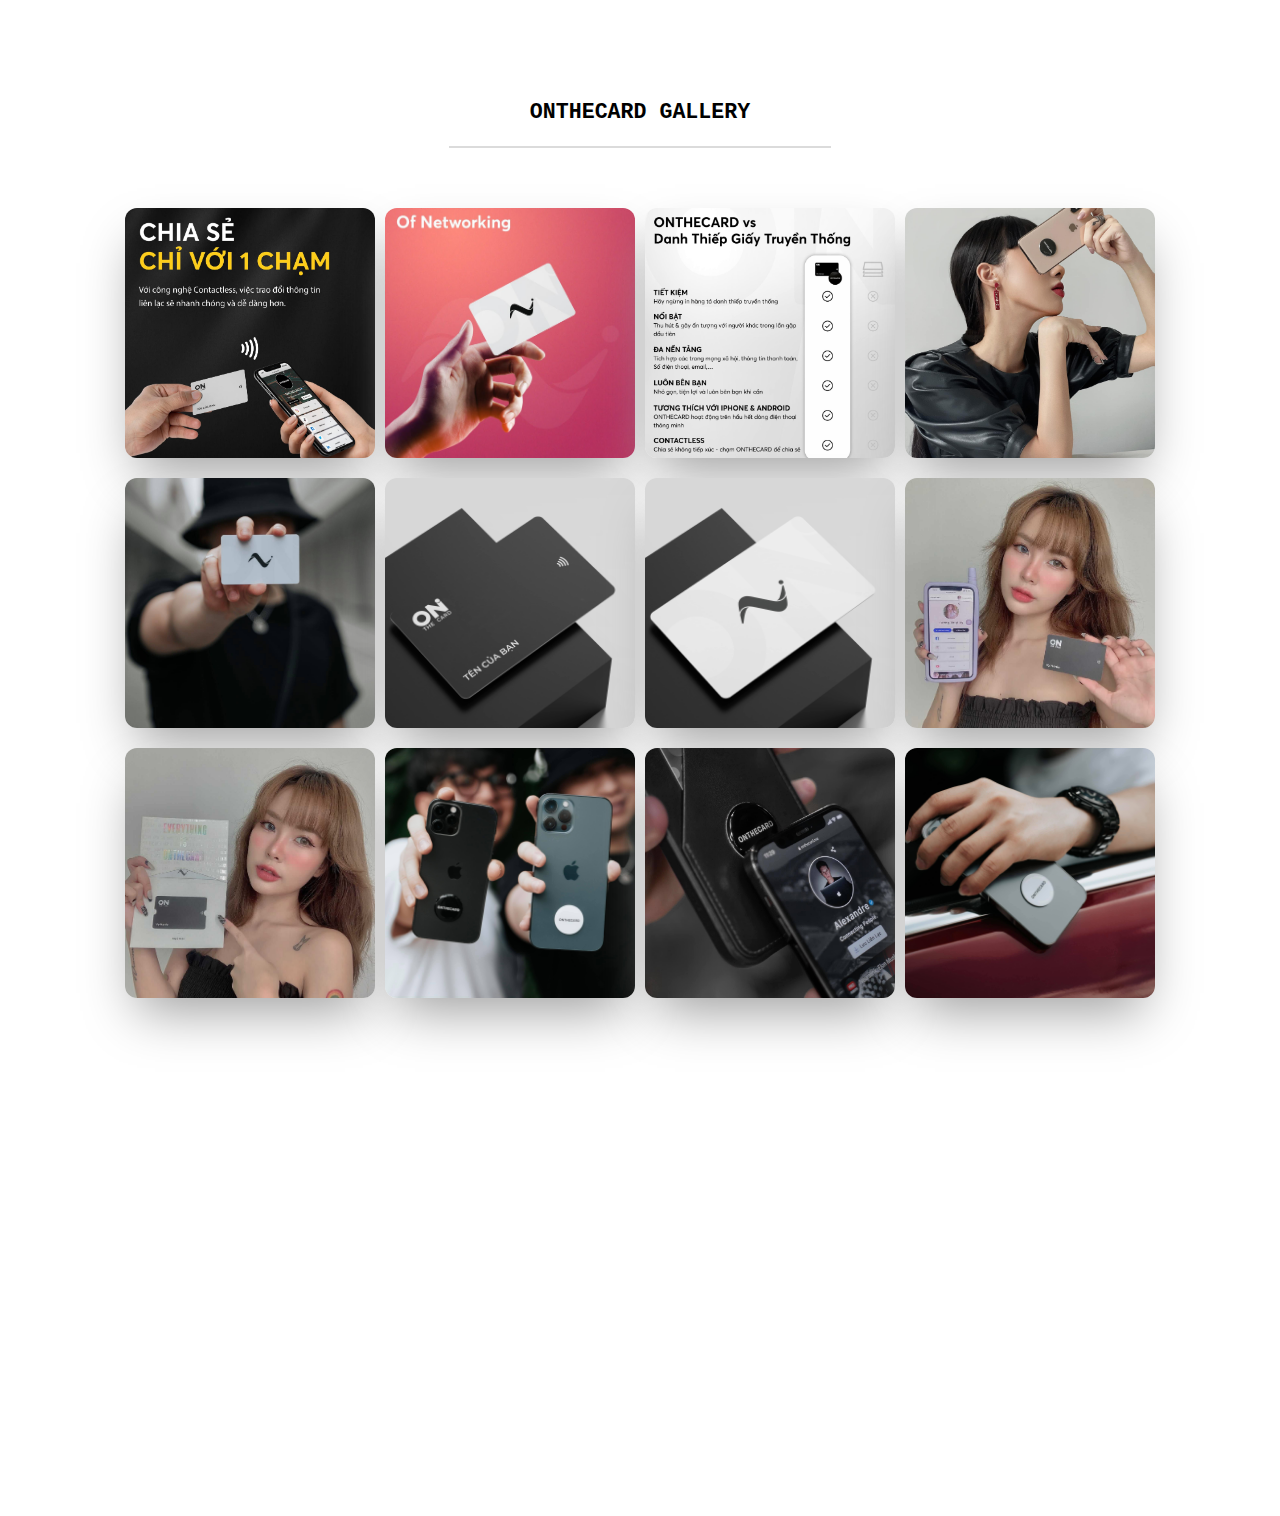
==== Week4/Lecture/index.html @ b9e9202a "gallery" ====
<!DOCTYPE html>
<html lang="en">
  <head>
    <meta charset="UTF-8" />
    <meta name="viewport" content="width=device-width, initial-scale=1.0" />
    <meta http-equiv="X-UA-Compatible" content="ie=edge" />
    <title>Document</title>
    <link rel="stylesheet" href="style.css" />

    <link
      rel="stylesheet"
      href="https://pro.fontawesome.com/releases/v5.10.0/css/all.css"
      integrity="sha384-AYmEC3Yw5cVb3ZcuHtOA93w35dYTsvhLPVnYs9eStHfGJvOvKxVfELGroGkvsg+p"
      crossorigin="anonymous"
    />
  </head>
  <body>
    <div class="container">
      <div class="topSection">
        <h3>
          ONTHECARD GALLERY
          <i class="far fa-images"></i>
        </h3>
        <hr />
      </div>
      <div class="gallerySection">
        <img src="../assets/image2.jpeg" alt="" class="productImg" />
        <img src="../assets/image3.jpeg" alt="" class="productImg" />
        <img src="../assets/image4.jpeg" alt="" class="productImg" />
        <img src="../assets/image5.jpeg" alt="" class="productImg" />
      </div>
      <div class="gallerySection">
        <img src="../assets/image6.jpeg" alt="" class="productImg" />
        <img src="../assets/image7.jpeg" alt="" class="productImg" />
        <img src="../assets/image8.jpeg" alt="" class="productImg" />
        <img src="../assets/image9.jpeg" alt="" class="productImg" />
      </div>
      <div class="gallerySection">
        <img src="../assets/image10.jpeg" alt="" class="productImg" />
        <img src="../assets/image11.jpeg" alt="" class="productImg" />
        <img src="../assets/image12.jpeg" alt="" class="productImg" />
        <img src="../assets/image13.jpeg" alt="" class="productImg" />
      </div>
    </div>
  </body>
</html>
---- Week4/Lecture/style.css ----
.container {
  position: relative;
  padding-bottom: 500px;
}

.topSection {
  position: relative;
  width: 60%;
  margin: 100px auto;
  margin-bottom: 50px;
  text-align: center;
}

.topSection h3 {
  font-family: "Lucida Console", "Courier New", monospace;
  font-size: 1.35rem;
}

.topSection hr {
  width: 50%;
  border: 1px solid rgb(219, 219, 219);
}

.gallerySection {
  position: relative;
}

.gallerySection {
  position: relative;
  display: flex;
  justify-content: center;
}

.productImg {
  position: relative;
  width: 250px;
  height: 250px;
  border-radius: 12px;
  margin: 10px 5px;

  object-fit: cover;
  cursor: pointer;

  box-shadow: rgb(158, 158, 158) 0px 25px 50px -12px;
}

.productImg:hover {
  opacity: 0.5;
}
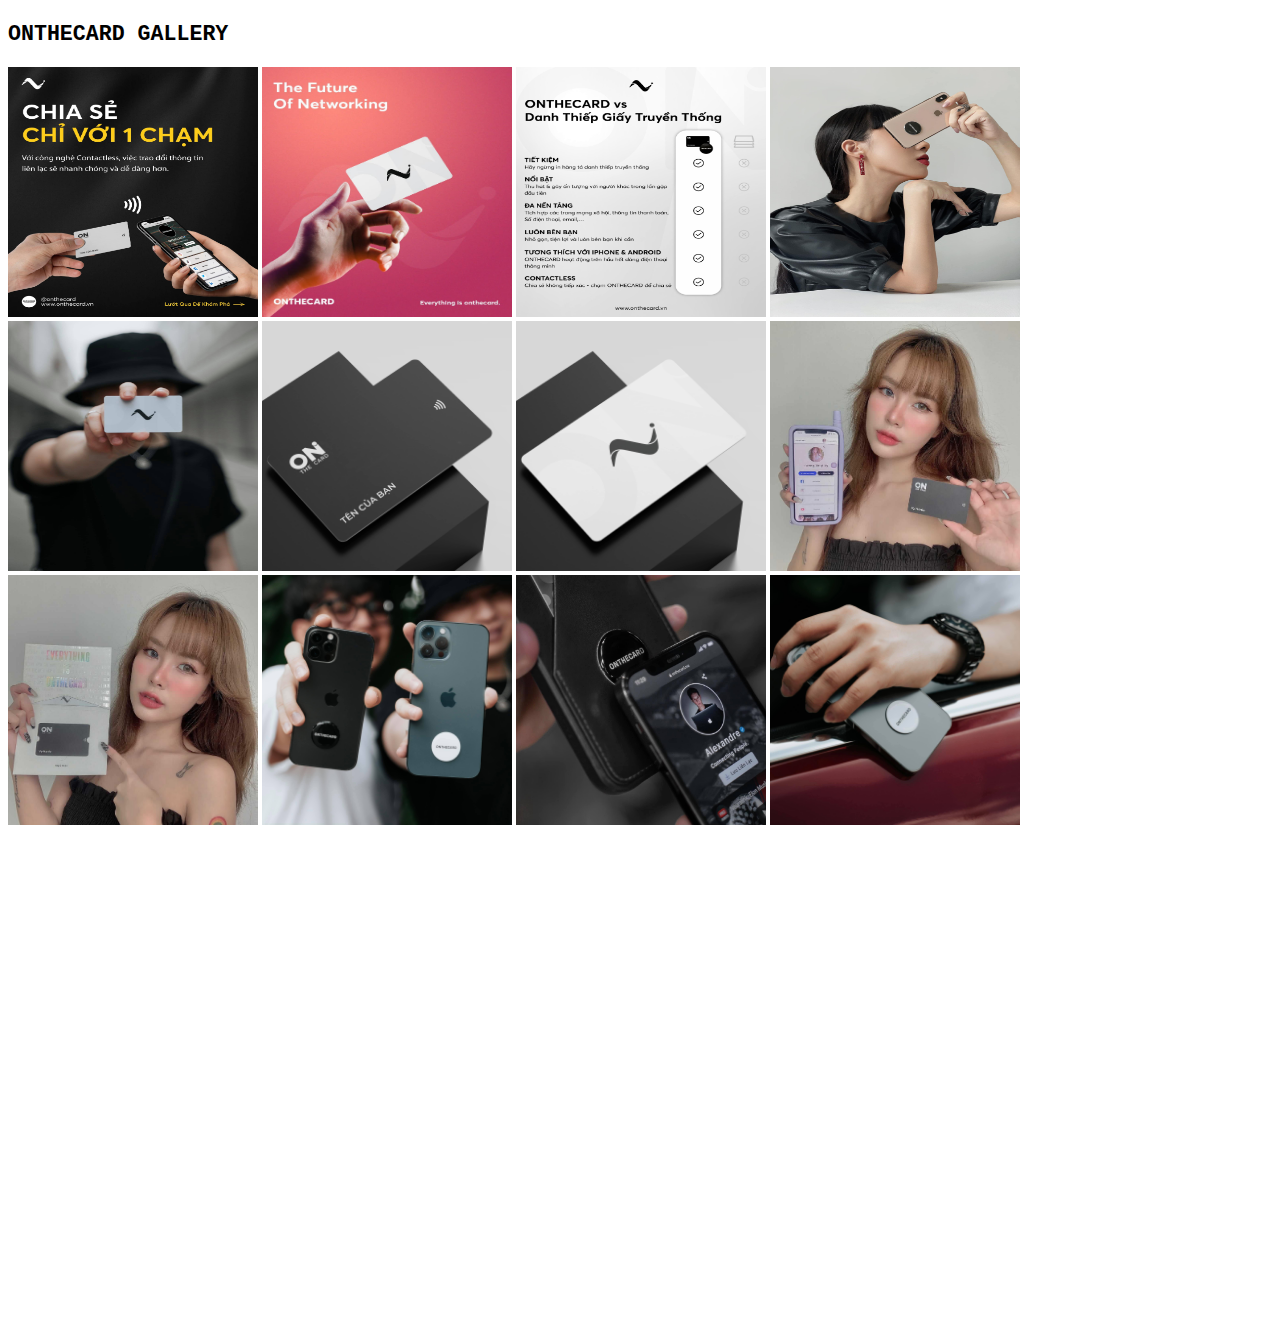
==== commit 24e73e02: "template" ====
--- a/Week4/Lecture/index.html
+++ b/Week4/Lecture/index.html
@@ -17,11 +17,7 @@
   <body>
     <div class="container">
       <div class="topSection">
-        <h3>
-          ONTHECARD GALLERY
-          <i class="far fa-images"></i>
-        </h3>
-        <hr />
+        <h3>ONTHECARD GALLERY</h3>
       </div>
       <div class="gallerySection">
         <img src="../assets/image2.jpeg" alt="" class="productImg" />
--- a/Week4/Lecture/style.css
+++ b/Week4/Lecture/style.css
@@ -5,10 +5,6 @@
 
 .topSection {
   position: relative;
-  width: 60%;
-  margin: 100px auto;
-  margin-bottom: 50px;
-  text-align: center;
 }
 
 .topSection h3 {
@@ -17,33 +13,17 @@
 }
 
 .topSection hr {
-  width: 50%;
-  border: 1px solid rgb(219, 219, 219);
 }
 
 .gallerySection {
   position: relative;
 }
 
-.gallerySection {
-  position: relative;
-  display: flex;
-  justify-content: center;
-}
-
 .productImg {
   position: relative;
   width: 250px;
   height: 250px;
-  border-radius: 12px;
-  margin: 10px 5px;
-
-  object-fit: cover;
-  cursor: pointer;
-
-  box-shadow: rgb(158, 158, 158) 0px 25px 50px -12px;
 }
 
 .productImg:hover {
-  opacity: 0.5;
 }
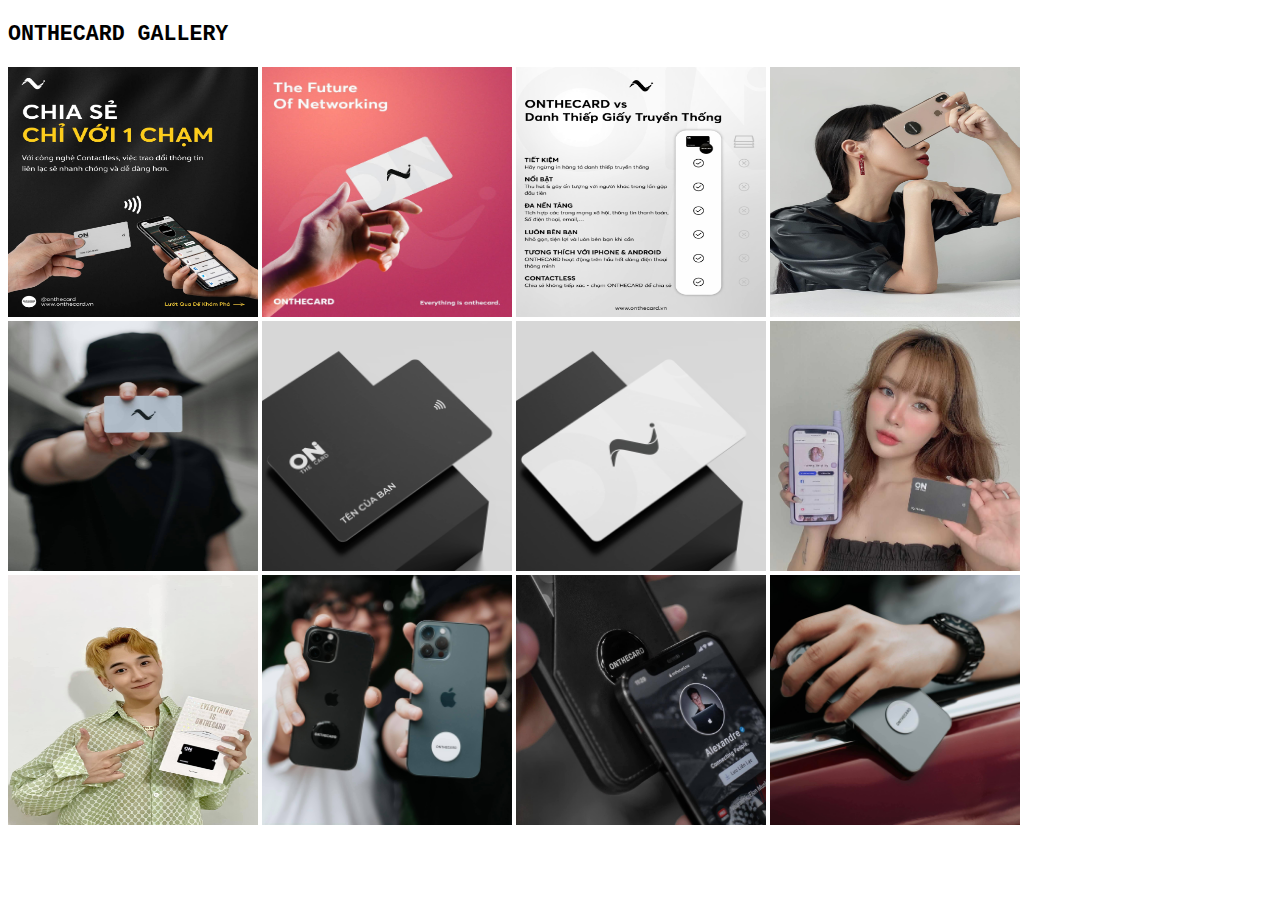
==== commit 4eb44b3c: "template" ====
--- a/Week4/Lecture/index.html
+++ b/Week4/Lecture/index.html
@@ -32,7 +32,7 @@
         <img src="../assets/image9.jpeg" alt="" class="productImg" />
       </div>
       <div class="gallerySection">
-        <img src="../assets/image10.jpeg" alt="" class="productImg" />
+        <img src="../assets/image15.jpeg" alt="" class="productImg" />
         <img src="../assets/image11.jpeg" alt="" class="productImg" />
         <img src="../assets/image12.jpeg" alt="" class="productImg" />
         <img src="../assets/image13.jpeg" alt="" class="productImg" />
--- a/Week4/Lecture/style.css
+++ b/Week4/Lecture/style.css
@@ -1,6 +1,5 @@
 .container {
   position: relative;
-  padding-bottom: 500px;
 }
 
 .topSection {
@@ -19,6 +18,10 @@
   position: relative;
 }
 
+.gallerySection {
+  position: relative;
+}
+
 .productImg {
   position: relative;
   width: 250px;
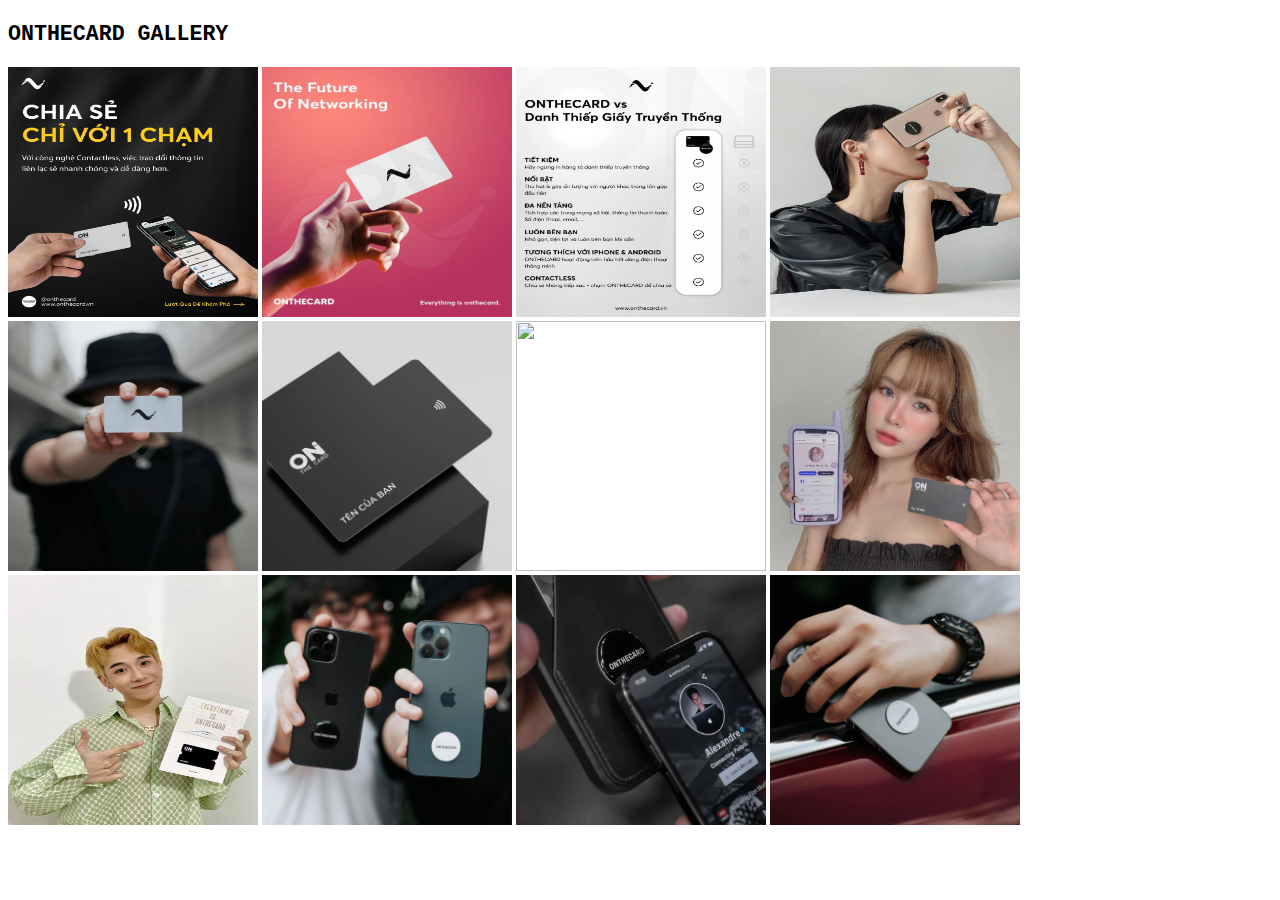
==== commit f4313158: "template" ====
--- a/Week4/Lecture/index.html
+++ b/Week4/Lecture/index.html
@@ -28,7 +28,7 @@
       <div class="gallerySection">
         <img src="../assets/image6.jpeg" alt="" class="productImg" />
         <img src="../assets/image7.jpeg" alt="" class="productImg" />
-        <img src="../assets/image8.jpeg" alt="" class="productImg" />
+        <img src="../assets/imagee.jpg" alt="" class="productImg" />
         <img src="../assets/image9.jpeg" alt="" class="productImg" />
       </div>
       <div class="gallerySection">
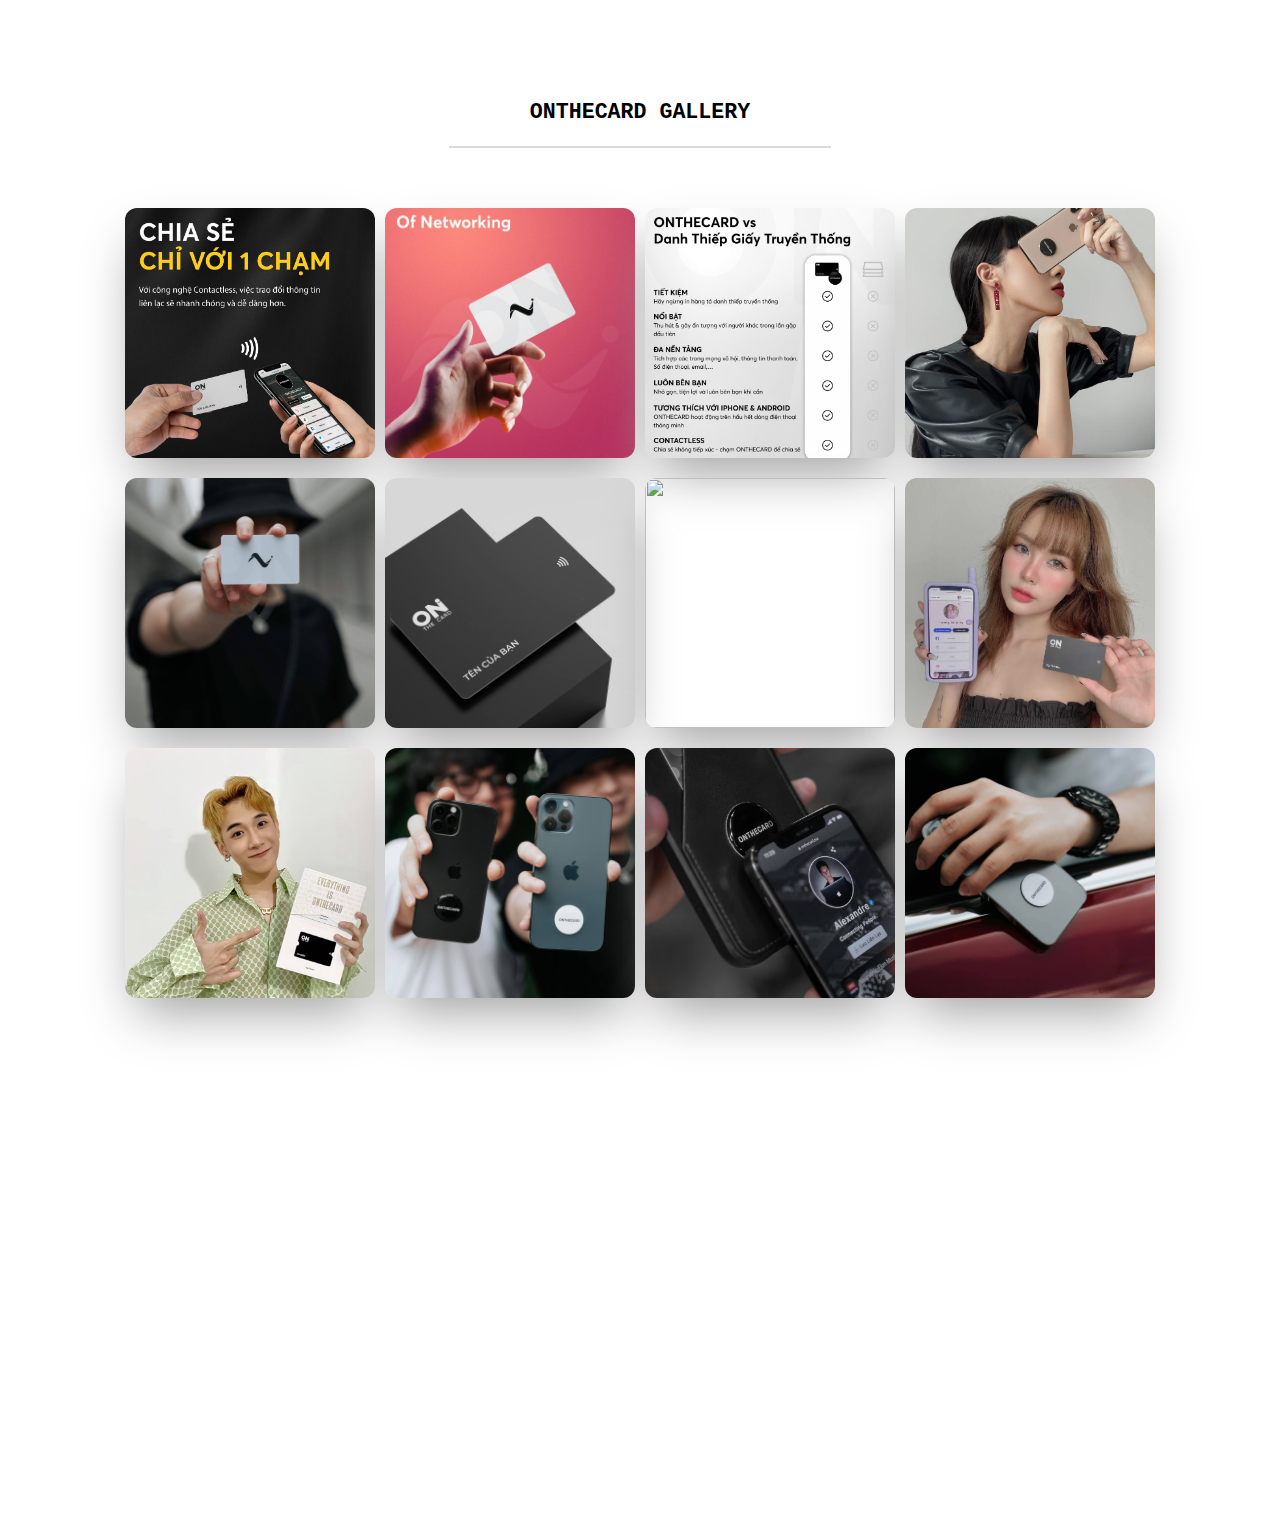
==== commit 60f917d7: "solution" ====
--- a/Week4/Lecture/index.html
+++ b/Week4/Lecture/index.html
@@ -18,6 +18,7 @@
     <div class="container">
       <div class="topSection">
         <h3>ONTHECARD GALLERY</h3>
+        <hr />
       </div>
       <div class="gallerySection">
         <img src="../assets/image2.jpeg" alt="" class="productImg" />
--- a/Week4/Lecture/style.css
+++ b/Week4/Lecture/style.css
@@ -1,9 +1,14 @@
 .container {
   position: relative;
+  padding-bottom: 500px;
 }
 
 .topSection {
   position: relative;
+  width: 60%;
+  margin: 100px auto;
+  margin-bottom: 50px;
+  text-align: center;
 }
 
 .topSection h3 {
@@ -12,6 +17,8 @@
 }
 
 .topSection hr {
+  width: 50%;
+  border: 1px solid rgb(219, 219, 219);
 }
 
 .gallerySection {
@@ -20,13 +27,23 @@
 
 .gallerySection {
   position: relative;
+  display: flex;
+  justify-content: center;
 }
 
 .productImg {
   position: relative;
   width: 250px;
   height: 250px;
+  border-radius: 12px;
+  margin: 10px 5px;
+
+  object-fit: cover;
+  cursor: pointer;
+
+  box-shadow: rgb(158, 158, 158) 0px 25px 50px -12px;
 }
 
 .productImg:hover {
+  opacity: 0.5;
 }
